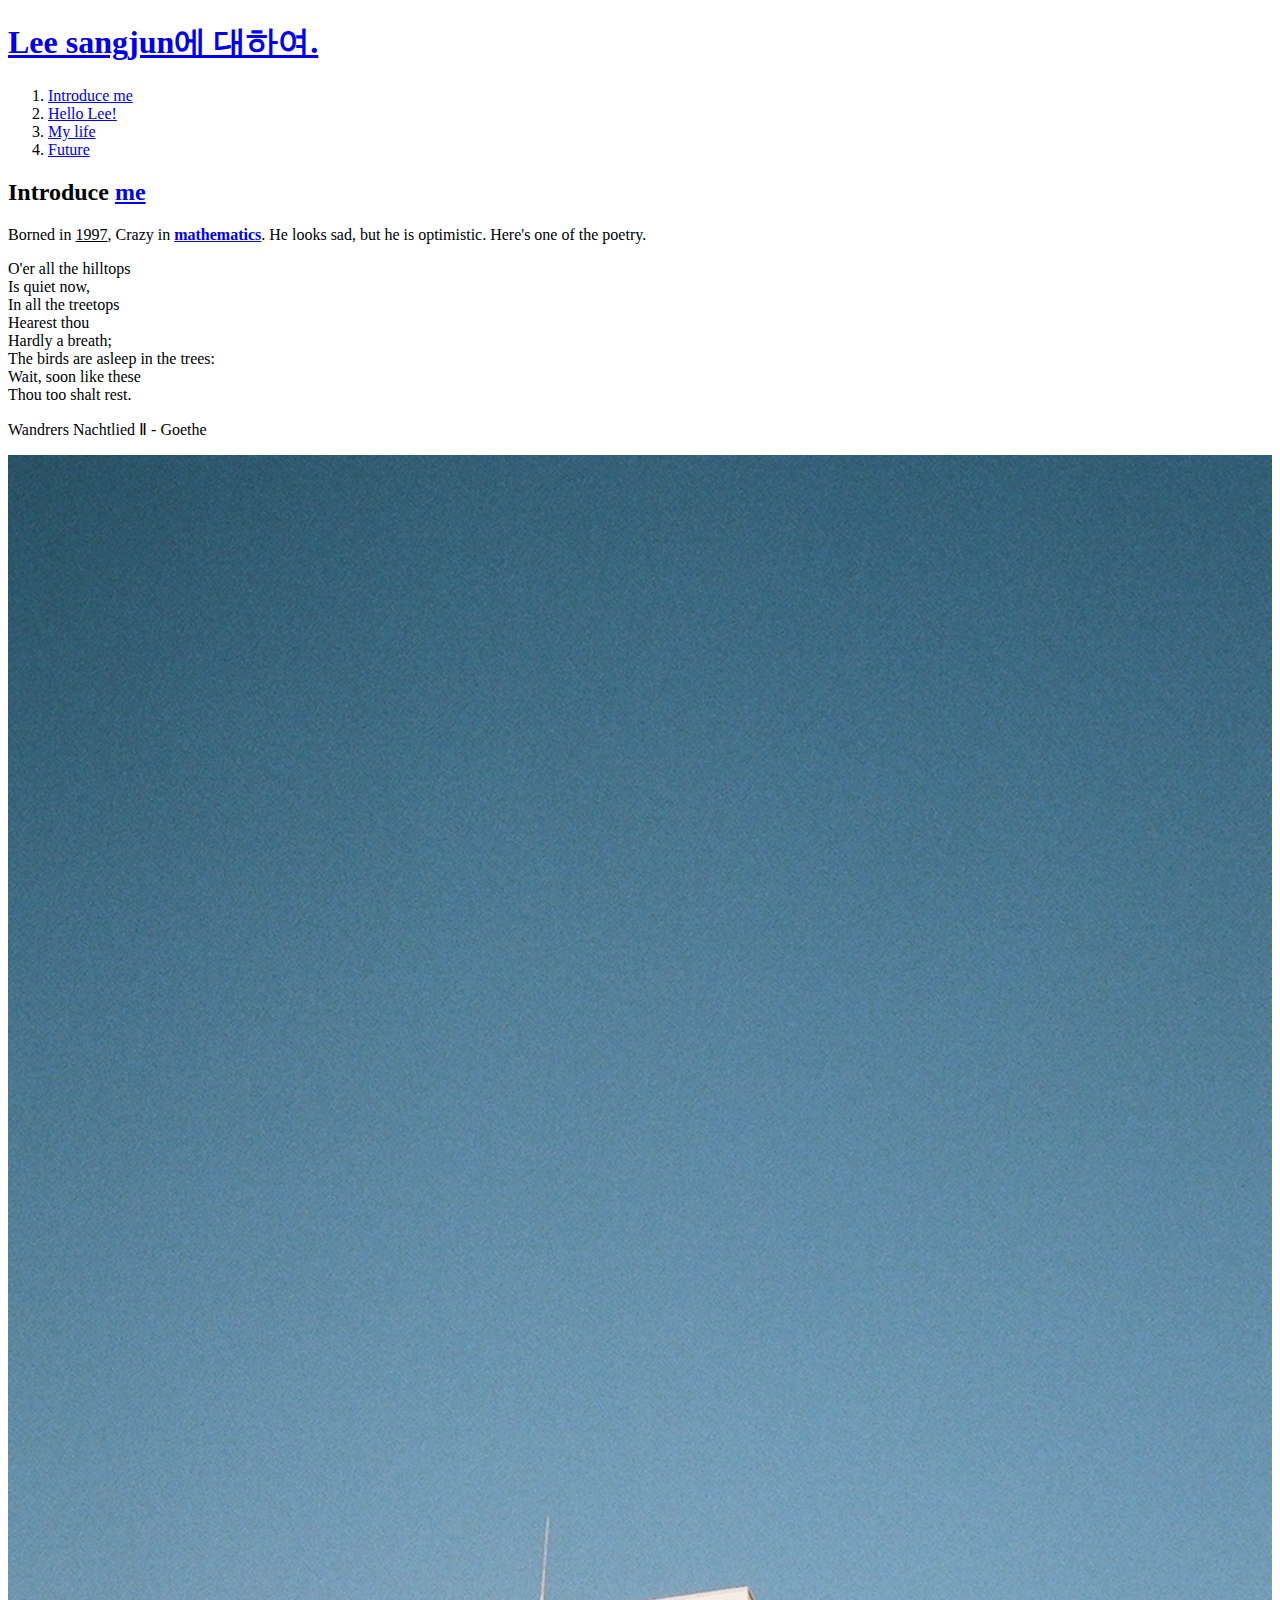
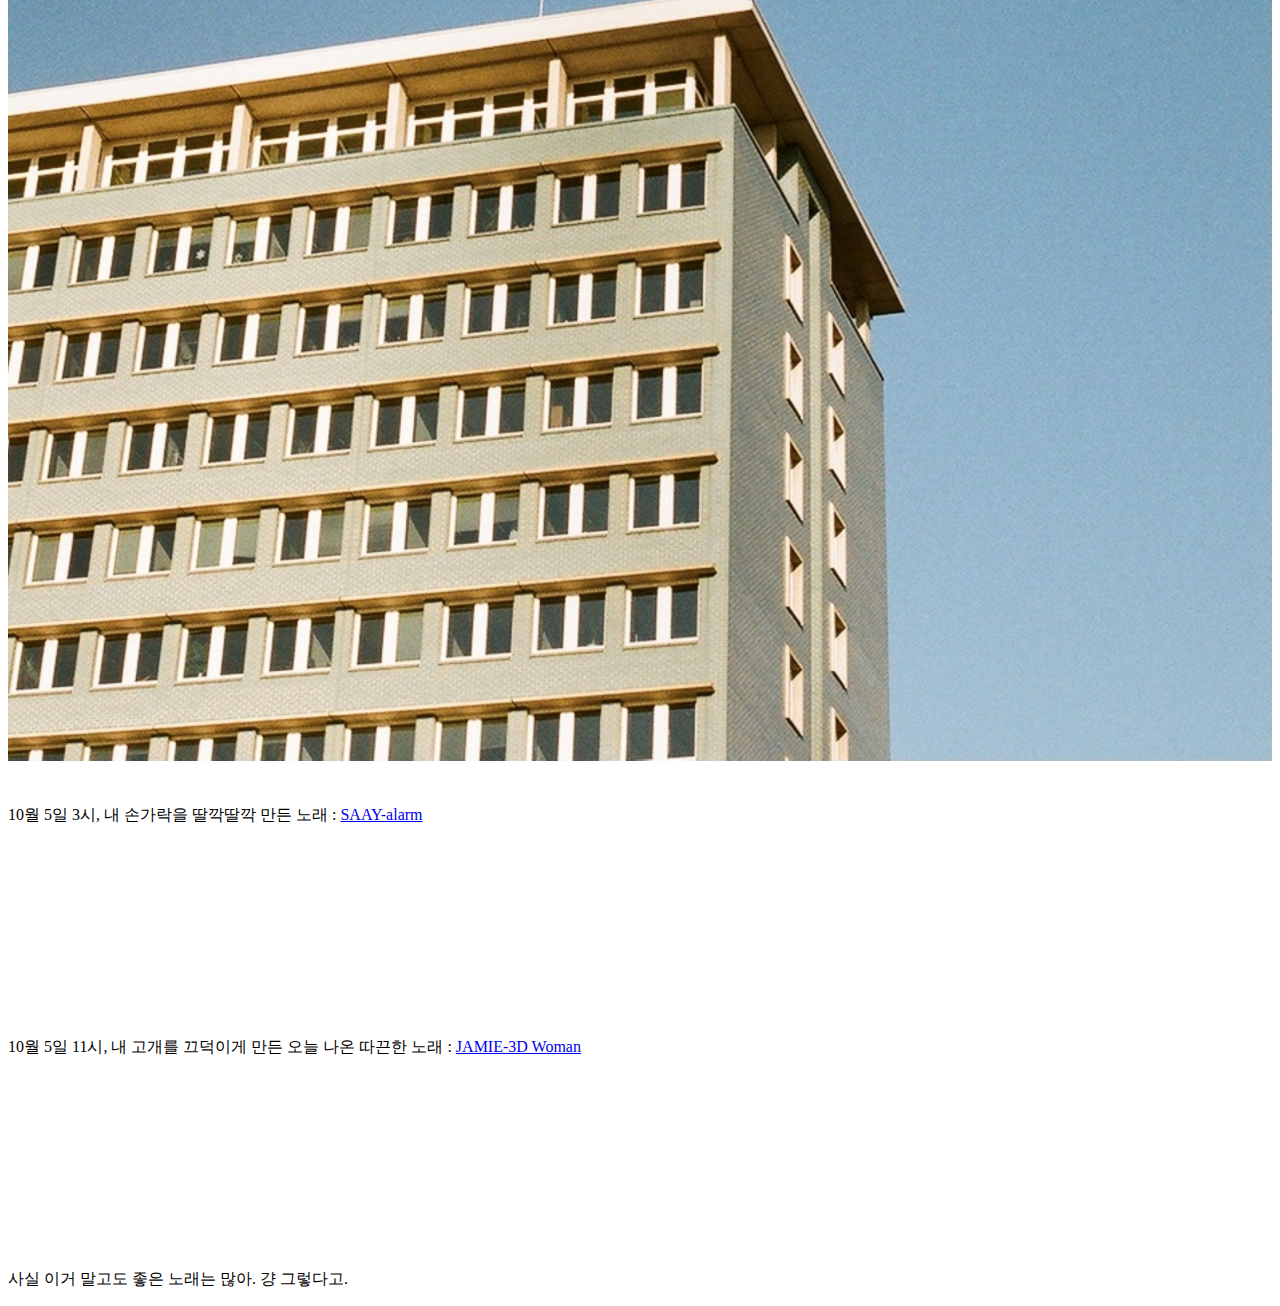
==== index.html @ 18ec31af "이상준 웹사이트" ====
<!doctype html>
<html>
<head>
  <title>WEB1 - Lee Sangjun</title>
  <meta charset="utf-8">
</head>
<body>
  <h1><a href="index.html">Lee sangjun에 대하여.</h1>
  <ol>
    <li><a href="1.html">Introduce me</a></li>
    <li><a href="2.html">Hello Lee!</a></li>
    <li><a href="3.html">My life</a></li>
    <li><a href="4.html">Future</a></li>
  </ol>
  <h2>Introduce <a href="https://blog.naver.com/sm1903"
    target="_blank" title="Lee's Blog">me</a></h2>
  Borned in <u>1997</u>, Crazy in <a href="mathematics.html" targer="_blank"><strong>mathematics</strong></a>.
  He looks sad, but he is optimistic.
  Here's one of the poetry.

  <p>O'er all the hilltops<br>
  Is quiet now,<br>
  In all the treetops<br>
  Hearest thou<br>

  Hardly a breath;<br>
  The birds are asleep in the trees:<br>
  Wait, soon like these<br>
  Thou too shalt rest.<br>
  </p>

  <p <style media="margin-top:20px">

  </style>Wandrers Nachtlied Ⅱ - Goethe
  </p>


  <img src="life.jpg" width="100%">

  <p style="margin-top:40px">10월 5일 3시, 내 손가락을 딸깍딸깍 만든 노래 :
    <a href="https://music.apple.com/kr/album/alarm/1641549770?i=1641549776" target="_blank" title="SAAY-ALARM">SAAY-alarm</a>
    </p>
    <iframe allow="autoplay *; encrypted-media *; fullscreen *; clipboard-write" frameborder="0" height="175" style="width:100%;max-width:660px;overflow:hidden;background:transparent;" sandbox="allow-forms allow-popups allow-same-origin allow-scripts allow-storage-access-by-user-activation allow-top-navigation-by-user-activation" src="https://embed.music.apple.com/kr/album/alarm/1641549770?i=1641549776"></iframe>
  <p> 10월 5일 11시, 내 고개를 끄덕이게 만든 오늘 나온 따끈한 노래 :
    <a href="https://music.apple.com/kr/album/3d-woman/1647492159?i=1647492161" target="_blank">JAMIE-3D Woman</a>
    </p>
    <iframe allow="autoplay *; encrypted-media *; fullscreen *; clipboard-write" frameborder="0" height="175" style="width:100%;max-width:660px;overflow:hidden;background:transparent;" sandbox="allow-forms allow-popups allow-same-origin allow-scripts allow-storage-access-by-user-activation allow-top-navigation-by-user-activation" src="https://embed.music.apple.com/kr/album/3d-woman/1647492159?i=1647492161"></iframe>
    <p>사실 이거 말고도 좋은 노래는 많아. 걍 그렇다고.</p>
</body>
</html>
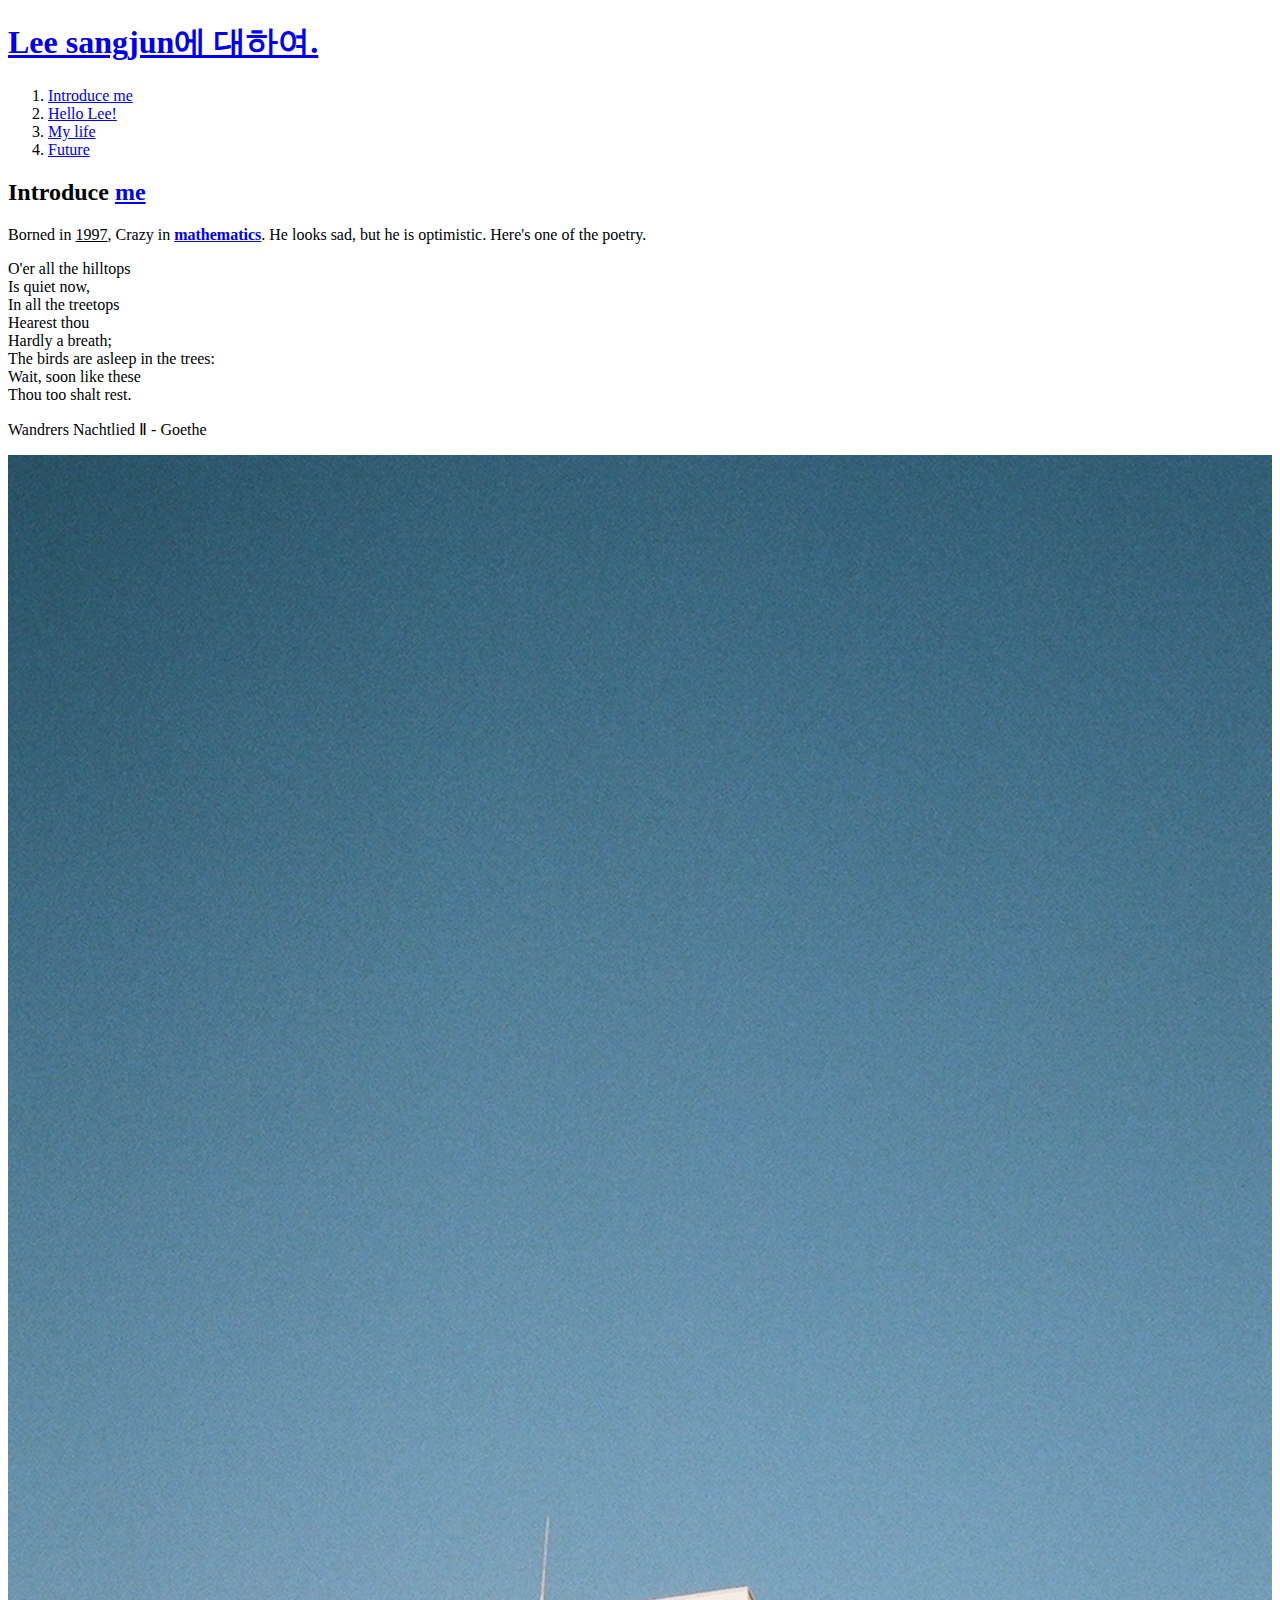
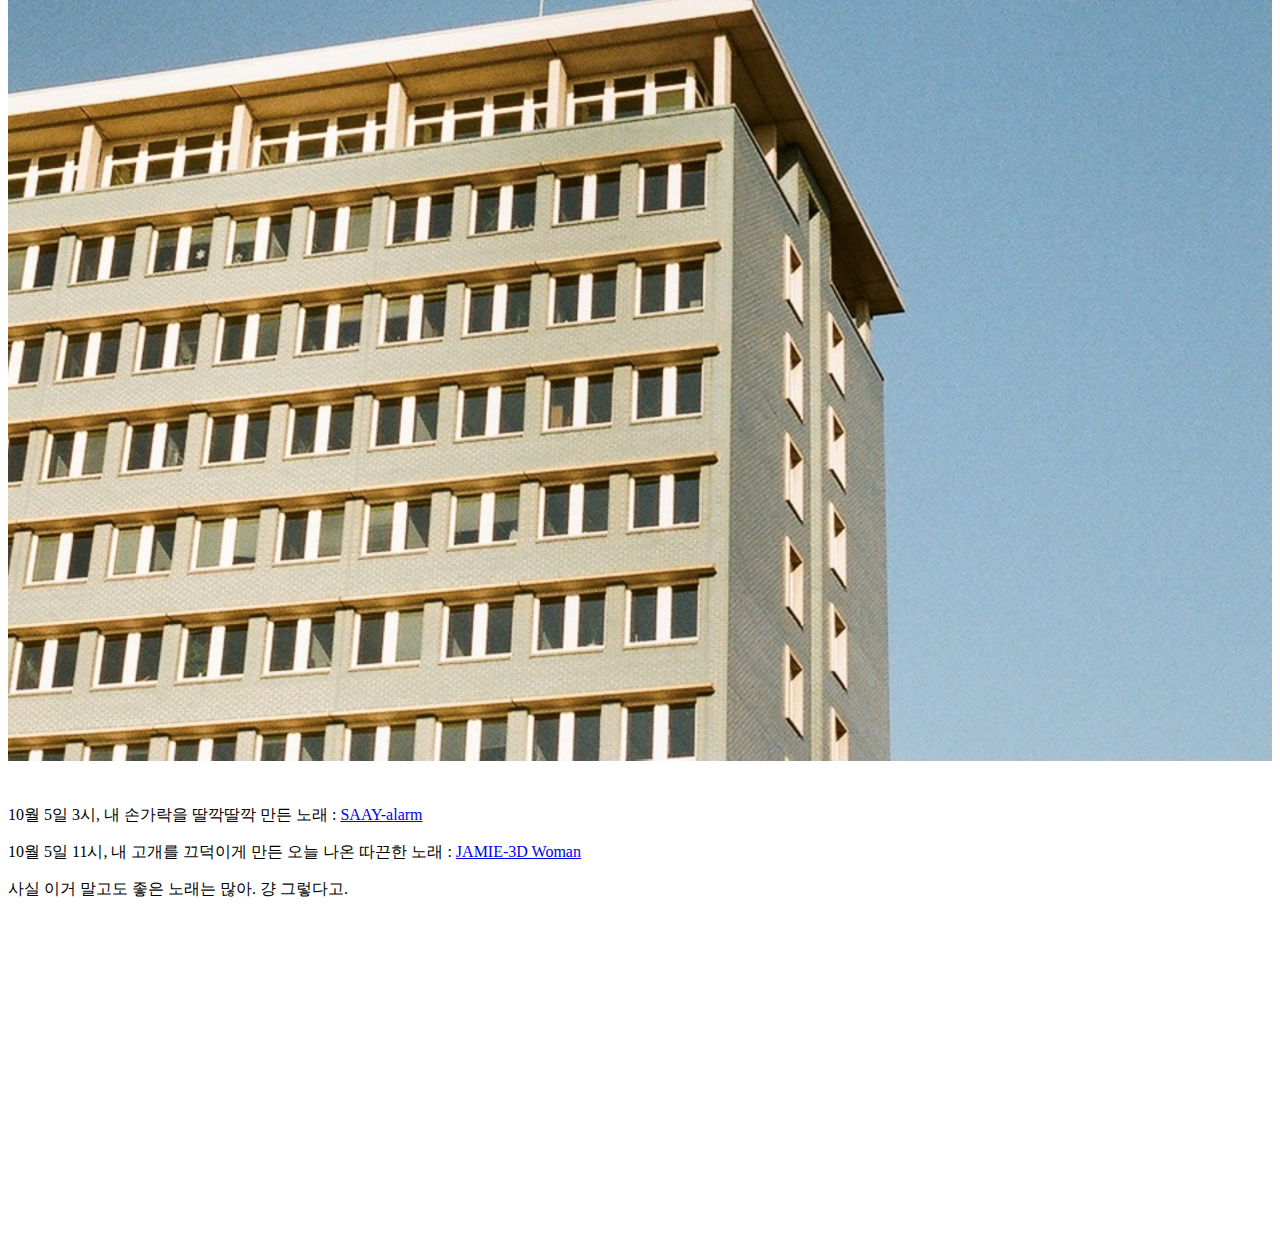
==== commit 1c62403e: "Add files via upload" ====
--- a/index.html
+++ b/index.html
@@ -34,17 +34,18 @@
   </style>Wandrers Nachtlied Ⅱ - Goethe
   </p>
 
-
   <img src="life.jpg" width="100%">
 
   <p style="margin-top:40px">10월 5일 3시, 내 손가락을 딸깍딸깍 만든 노래 :
     <a href="https://music.apple.com/kr/album/alarm/1641549770?i=1641549776" target="_blank" title="SAAY-ALARM">SAAY-alarm</a>
-    </p>
-    <iframe allow="autoplay *; encrypted-media *; fullscreen *; clipboard-write" frameborder="0" height="175" style="width:100%;max-width:660px;overflow:hidden;background:transparent;" sandbox="allow-forms allow-popups allow-same-origin allow-scripts allow-storage-access-by-user-activation allow-top-navigation-by-user-activation" src="https://embed.music.apple.com/kr/album/alarm/1641549770?i=1641549776"></iframe>
+  </p>
   <p> 10월 5일 11시, 내 고개를 끄덕이게 만든 오늘 나온 따끈한 노래 :
     <a href="https://music.apple.com/kr/album/3d-woman/1647492159?i=1647492161" target="_blank">JAMIE-3D Woman</a>
-    </p>
-    <iframe allow="autoplay *; encrypted-media *; fullscreen *; clipboard-write" frameborder="0" height="175" style="width:100%;max-width:660px;overflow:hidden;background:transparent;" sandbox="allow-forms allow-popups allow-same-origin allow-scripts allow-storage-access-by-user-activation allow-top-navigation-by-user-activation" src="https://embed.music.apple.com/kr/album/3d-woman/1647492159?i=1647492161"></iframe>
+  </p>
     <p>사실 이거 말고도 좋은 노래는 많아. 걍 그렇다고.</p>
+
+  <p>
+    <iframe width="560" height="315" src="https://www.youtube.com/embed/mchEN2ErdCQ" title="YouTube video player" frameborder="0" allow="accelerometer; autoplay; clipboard-write; encrypted-media; gyroscope; picture-in-picture" allowfullscreen></iframe>
+  </p>
 </body>
 </html>
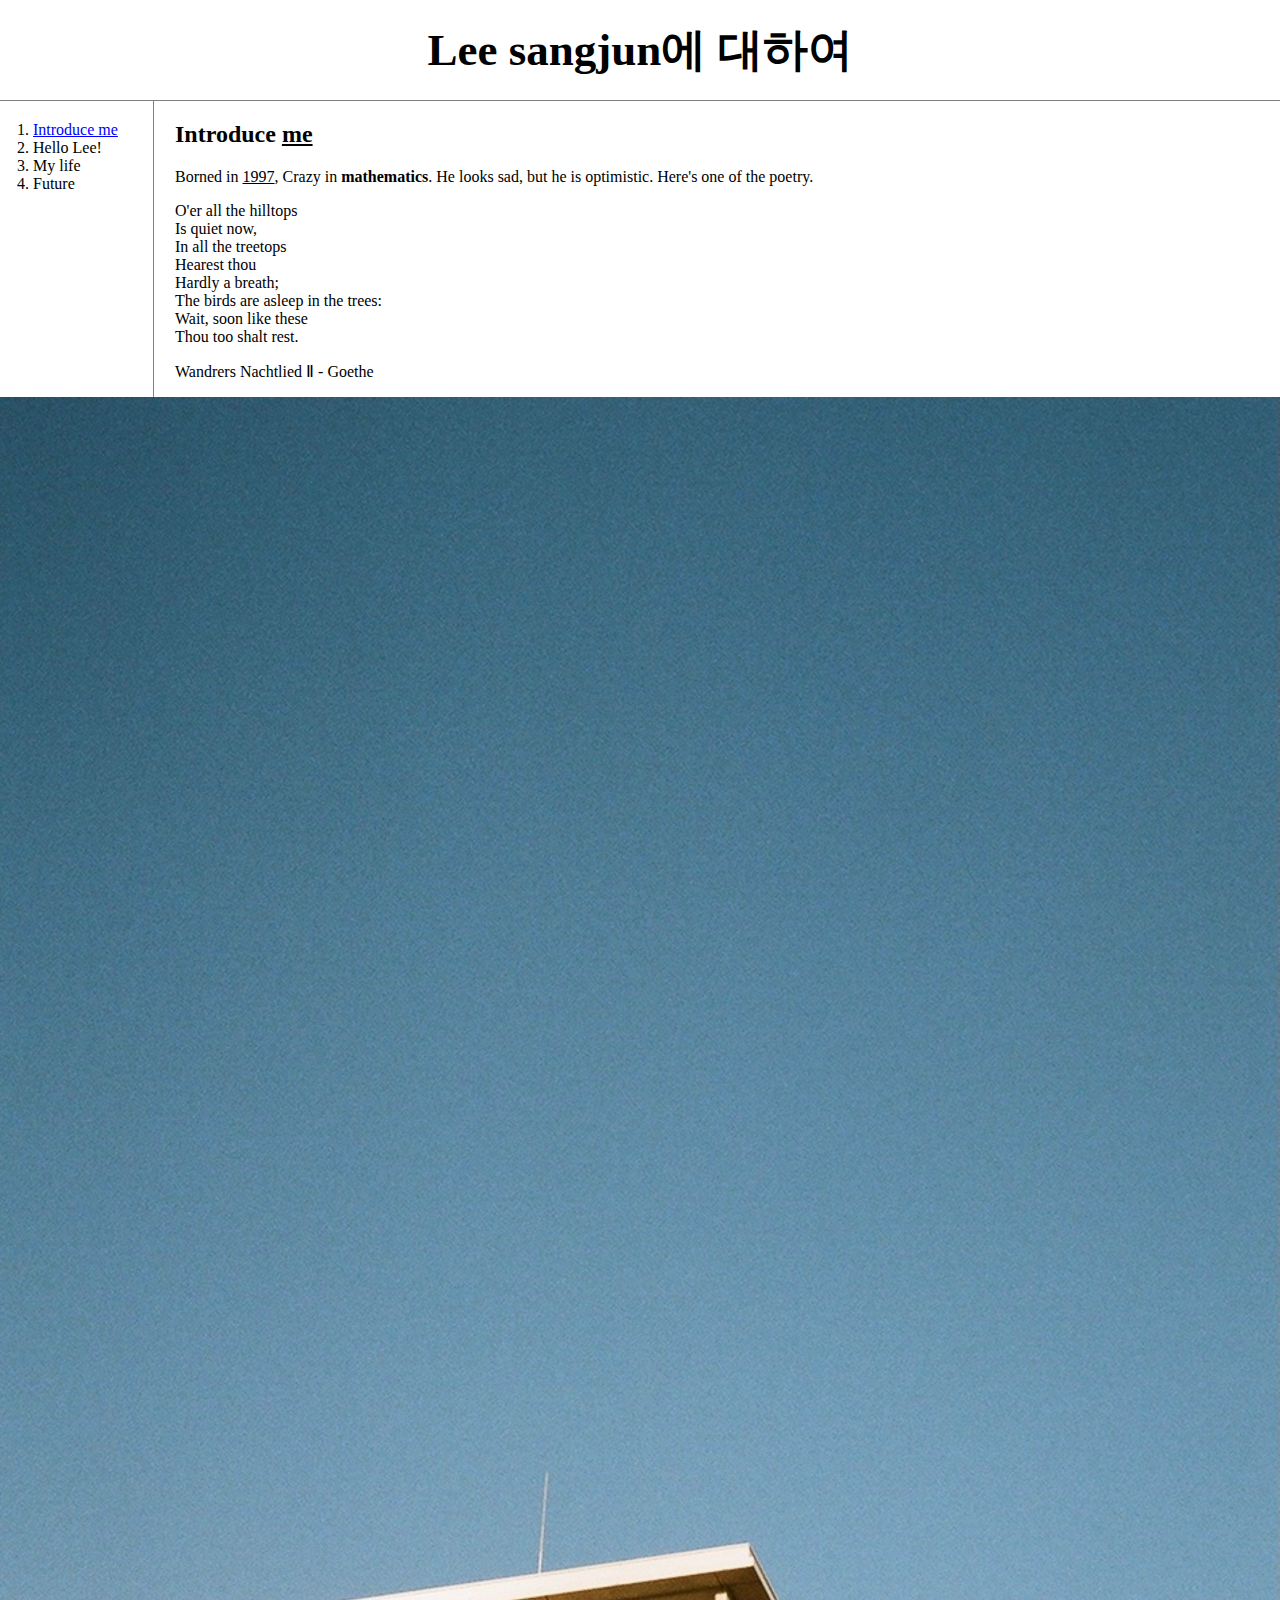
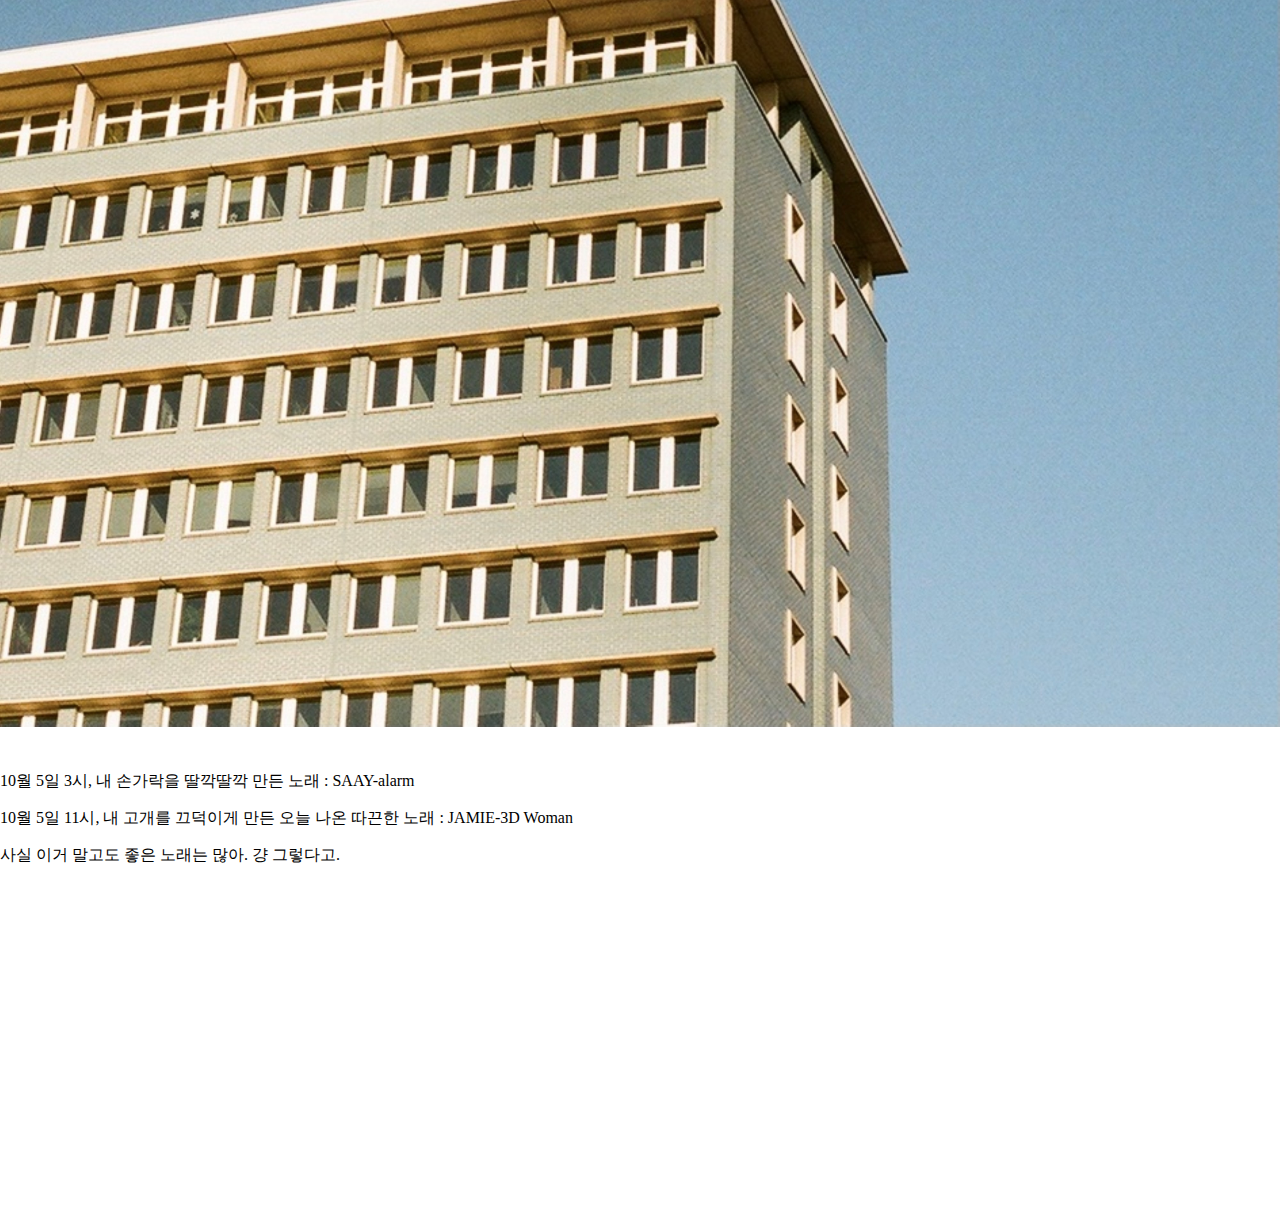
==== commit 18e6d0ba: "Add files via upload" ====
--- a/index.html
+++ b/index.html
@@ -3,37 +3,72 @@
 <head>
   <title>WEB1 - Lee Sangjun</title>
   <meta charset="utf-8">
+  <style>
+  #grid{
+    display: grid;
+    grid-template-columns: 150px 1fr;
+  }
+    #grid ol{
+      padding-left: 33px;
+    }
+    #grid #article{
+      padding-left: 25px;
+    }
+    body{
+      margin: 0px;
+    }
+    a{
+      color: black;
+      text-decoration: none;
+    }
+    h1{
+      font-size: 45px;
+      text-align: center;
+      border-bottom: 1px solid gray;
+      margin: 0px;
+      padding: 20px;
+    }
+    ol{
+      border-right: 1px solid gray;
+      width: 100px;
+      margin: 0;
+      padding: 20px;
+    }
+  </style>
 </head>
 <body>
-  <h1><a href="index.html">Lee sangjun에 대하여.</h1>
-  <ol>
-    <li><a href="1.html">Introduce me</a></li>
-    <li><a href="2.html">Hello Lee!</a></li>
-    <li><a href="3.html">My life</a></li>
-    <li><a href="4.html">Future</a></li>
-  </ol>
-  <h2>Introduce <a href="https://blog.naver.com/sm1903"
-    target="_blank" title="Lee's Blog">me</a></h2>
-  Borned in <u>1997</u>, Crazy in <a href="mathematics.html" targer="_blank"><strong>mathematics</strong></a>.
-  He looks sad, but he is optimistic.
-  Here's one of the poetry.
+  <h1><a href="index.html">Lee sangjun에 대하여</a></h1>
+  <div id="grid">
+    <ol>
+      <li><a href="1.html"style="color:blue;text-decoration:underline;">Introduce me</a></li>
+      <li><a href="2.html">Hello Lee!</a></li>
+      <li><a href="3.html">My life</a></li>
+      <li><a href="4.html">Future</a></li>
+    </ol>
+    <div id="article">
+        <h2>Introduce <a href="https://blog.naver.com/sm1903"
+          target="_blank" title="Lee's Blog" style="text-decoration:underline;">me</a></h2>
+        <p>
+          Borned in <u>1997</u>, Crazy in <a href="mathematics.html" targer="_blank"><strong>mathematics</strong></a>.
+          He looks sad, but he is optimistic.
+          Here's one of the poetry.
 
-  <p>O'er all the hilltops<br>
-  Is quiet now,<br>
-  In all the treetops<br>
-  Hearest thou<br>
+          <p>O'er all the hilltops<br>
+          Is quiet now,<br>
+          In all the treetops<br>
+          Hearest thou<br>
 
-  Hardly a breath;<br>
-  The birds are asleep in the trees:<br>
-  Wait, soon like these<br>
-  Thou too shalt rest.<br>
-  </p>
+          Hardly a breath;<br>
+          The birds are asleep in the trees:<br>
+          Wait, soon like these<br>
+          Thou too shalt rest.<br>
+          <p <style media="margin-top:20px">
 
-  <p <style media="margin-top:20px">
-
-  </style>Wandrers Nachtlied Ⅱ - Goethe
-  </p>
-
+          </style>Wandrers Nachtlied Ⅱ - Goethe
+          </p>
+        </p>
+      </div>
+  </div>
   <img src="life.jpg" width="100%">
 
   <p style="margin-top:40px">10월 5일 3시, 내 손가락을 딸깍딸깍 만든 노래 :
@@ -45,7 +80,42 @@
     <p>사실 이거 말고도 좋은 노래는 많아. 걍 그렇다고.</p>
 
   <p>
+    <div id="disqus_thread"></div>
+      <script>
+    /**
+    *  RECOMMENDED CONFIGURATION VARIABLES: EDIT AND UNCOMMENT THE SECTION BELOW TO INSERT DYNAMIC VALUES FROM YOUR PLATFORM OR CMS.
+    *  LEARN WHY DEFINING THESE VARIABLES IS IMPORTANT: https://disqus.com/admin/universalcode/#configuration-variables    */
+    /*
+    var disqus_config = function () {
+    this.page.url = PAGE_URL;  // Replace PAGE_URL with your page's canonical URL variable
+    this.page.identifier = PAGE_IDENTIFIER; // Replace PAGE_IDENTIFIER with your page's unique identifier variable
+    };
+    */
+    (function() { // DON'T EDIT BELOW THIS LINE
+    var d = document, s = d.createElement('script');
+    s.src = 'https://web1-ugzaoqknbt.disqus.com/embed.js';
+    s.setAttribute('data-timestamp', +new Date());
+    (d.head || d.body).appendChild(s);
+    })();
+      </script>
+    <noscript>Please enable JavaScript to view the <a href="https://disqus.com/?ref_noscript">comments powered by Disqus.</a></noscript>
+  </p>
+
+  <p>
     <iframe width="560" height="315" src="https://www.youtube.com/embed/mchEN2ErdCQ" title="YouTube video player" frameborder="0" allow="accelerometer; autoplay; clipboard-write; encrypted-media; gyroscope; picture-in-picture" allowfullscreen></iframe>
   </p>
-</body>
+  <!--Start of Tawk.to Script-->
+    <script type="text/javascript">
+  var Tawk_API=Tawk_API||{}, Tawk_LoadStart=new Date();
+  (function(){
+    var s1=document.createElement("script"),s0=document.getElementsByTagName("script")[0];
+    s1.async=true;
+    s1.src='https://embed.tawk.to/6341185237898912e96d7dae/1ger4e0ol';
+    s1.charset='UTF-8';
+    s1.setAttribute('crossorigin','*');
+    s0.parentNode.insertBefore(s1,s0);
+  })();
+    </script>
+  <!--End of Tawk.to Script-->
+  </body>
 </html>
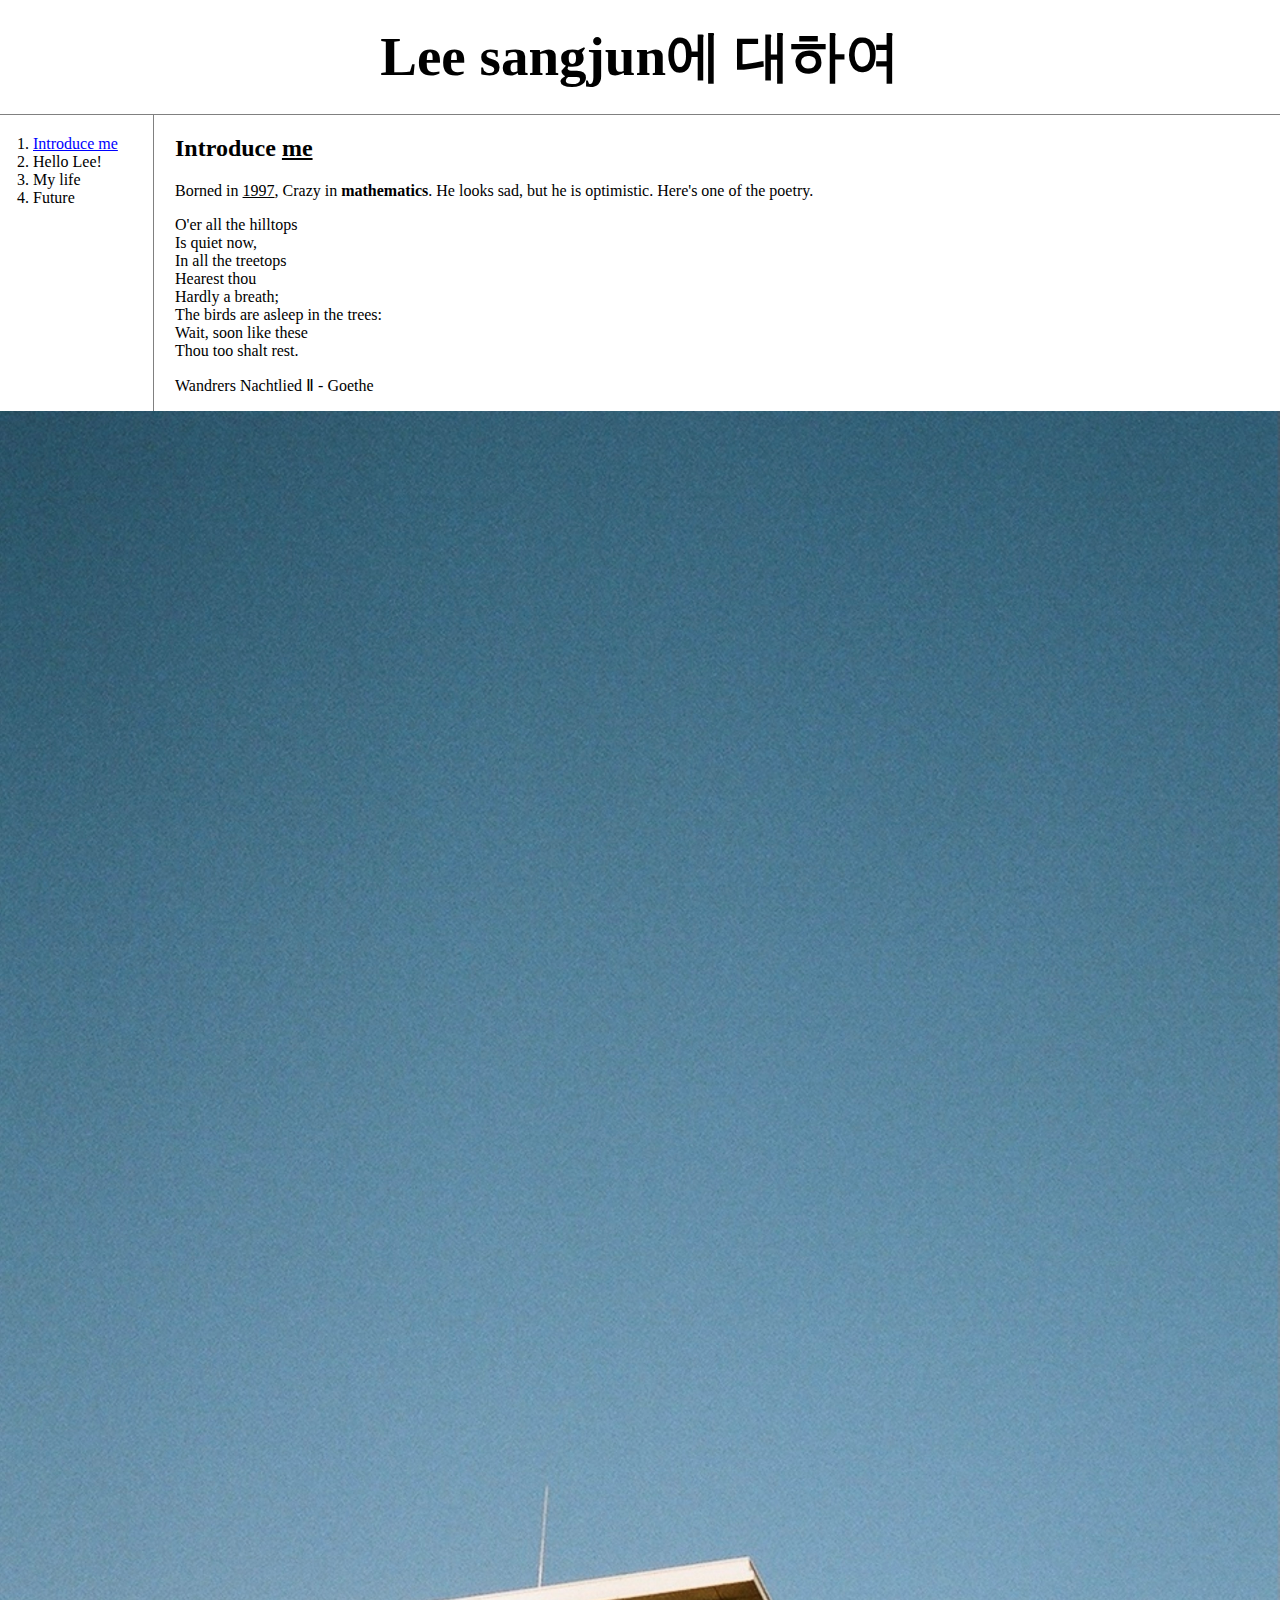
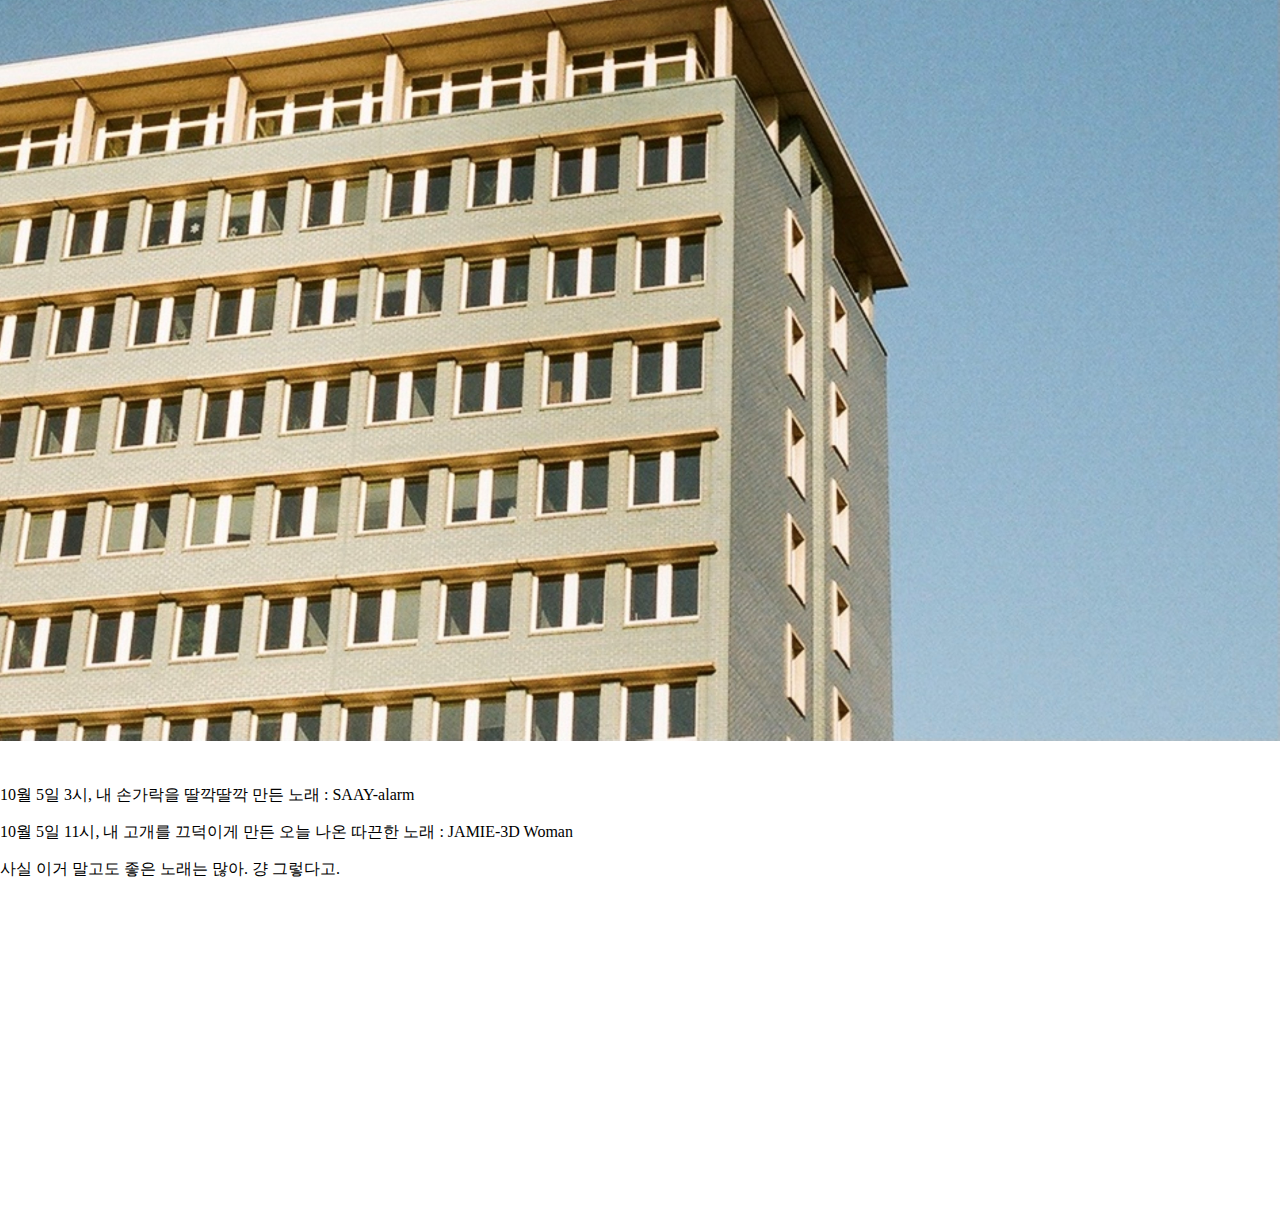
==== commit 8c591635: "Add files via upload" ====
--- a/index.html
+++ b/index.html
@@ -1,121 +1,108 @@
-<!doctype html>
-<html>
-<head>
-  <title>WEB1 - Lee Sangjun</title>
-  <meta charset="utf-8">
-  <style>
-  #grid{
-    display: grid;
-    grid-template-columns: 150px 1fr;
-  }
-    #grid ol{
-      padding-left: 33px;
-    }
-    #grid #article{
-      padding-left: 25px;
-    }
-    body{
-      margin: 0px;
-    }
-    a{
-      color: black;
-      text-decoration: none;
-    }
-    h1{
-      font-size: 45px;
-      text-align: center;
-      border-bottom: 1px solid gray;
-      margin: 0px;
-      padding: 20px;
-    }
-    ol{
-      border-right: 1px solid gray;
-      width: 100px;
-      margin: 0;
-      padding: 20px;
-    }
-  </style>
-</head>
-<body>
-  <h1><a href="index.html">Lee sangjun에 대하여</a></h1>
-  <div id="grid">
-    <ol>
-      <li><a href="1.html"style="color:blue;text-decoration:underline;">Introduce me</a></li>
-      <li><a href="2.html">Hello Lee!</a></li>
-      <li><a href="3.html">My life</a></li>
-      <li><a href="4.html">Future</a></li>
-    </ol>
-    <div id="article">
-        <h2>Introduce <a href="https://blog.naver.com/sm1903"
-          target="_blank" title="Lee's Blog" style="text-decoration:underline;">me</a></h2>
-        <p>
-          Borned in <u>1997</u>, Crazy in <a href="mathematics.html" targer="_blank"><strong>mathematics</strong></a>.
-          He looks sad, but he is optimistic.
-          Here's one of the poetry.
-
-          <p>O'er all the hilltops<br>
-          Is quiet now,<br>
-          In all the treetops<br>
-          Hearest thou<br>
-
-          Hardly a breath;<br>
-          The birds are asleep in the trees:<br>
-          Wait, soon like these<br>
-          Thou too shalt rest.<br>
-          <p <style media="margin-top:20px">
-
-          </style>Wandrers Nachtlied Ⅱ - Goethe
-          </p>
-        </p>
-      </div>
-  </div>
-  <img src="life.jpg" width="100%">
-
-  <p style="margin-top:40px">10월 5일 3시, 내 손가락을 딸깍딸깍 만든 노래 :
-    <a href="https://music.apple.com/kr/album/alarm/1641549770?i=1641549776" target="_blank" title="SAAY-ALARM">SAAY-alarm</a>
-  </p>
-  <p> 10월 5일 11시, 내 고개를 끄덕이게 만든 오늘 나온 따끈한 노래 :
-    <a href="https://music.apple.com/kr/album/3d-woman/1647492159?i=1647492161" target="_blank">JAMIE-3D Woman</a>
-  </p>
-    <p>사실 이거 말고도 좋은 노래는 많아. 걍 그렇다고.</p>
-
-  <p>
-    <div id="disqus_thread"></div>
-      <script>
-    /**
-    *  RECOMMENDED CONFIGURATION VARIABLES: EDIT AND UNCOMMENT THE SECTION BELOW TO INSERT DYNAMIC VALUES FROM YOUR PLATFORM OR CMS.
-    *  LEARN WHY DEFINING THESE VARIABLES IS IMPORTANT: https://disqus.com/admin/universalcode/#configuration-variables    */
-    /*
-    var disqus_config = function () {
-    this.page.url = PAGE_URL;  // Replace PAGE_URL with your page's canonical URL variable
-    this.page.identifier = PAGE_IDENTIFIER; // Replace PAGE_IDENTIFIER with your page's unique identifier variable
-    };
-    */
-    (function() { // DON'T EDIT BELOW THIS LINE
-    var d = document, s = d.createElement('script');
-    s.src = 'https://web1-ugzaoqknbt.disqus.com/embed.js';
-    s.setAttribute('data-timestamp', +new Date());
-    (d.head || d.body).appendChild(s);
-    })();
-      </script>
-    <noscript>Please enable JavaScript to view the <a href="https://disqus.com/?ref_noscript">comments powered by Disqus.</a></noscript>
-  </p>
-
-  <p>
-    <iframe width="560" height="315" src="https://www.youtube.com/embed/mchEN2ErdCQ" title="YouTube video player" frameborder="0" allow="accelerometer; autoplay; clipboard-write; encrypted-media; gyroscope; picture-in-picture" allowfullscreen></iframe>
-  </p>
-  <!--Start of Tawk.to Script-->
-    <script type="text/javascript">
-  var Tawk_API=Tawk_API||{}, Tawk_LoadStart=new Date();
-  (function(){
-    var s1=document.createElement("script"),s0=document.getElementsByTagName("script")[0];
-    s1.async=true;
-    s1.src='https://embed.tawk.to/6341185237898912e96d7dae/1ger4e0ol';
-    s1.charset='UTF-8';
-    s1.setAttribute('crossorigin','*');
-    s0.parentNode.insertBefore(s1,s0);
-  })();
-    </script>
-  <!--End of Tawk.to Script-->
-  </body>
-</html>
+<!doctype html>
+<html>
+
+<head>
+  <title>WEB1 - Lee Sangjun</title>
+  <meta charset="utf-8">
+  <link rel="stylesheet" href="style.css">
+  <!-- Google tag (gtag.js) -->
+  <script async src="https://www.googletagmanager.com/gtag/js?id=G-3KCK97TZKJ"></script>
+  <script>
+    window.dataLayer = window.dataLayer || [];
+
+    function gtag() {
+      dataLayer.push(arguments);
+    }
+    gtag('js', new Date());
+
+    gtag('config', 'G-3KCK97TZKJ');
+  </script>
+</head>
+
+<body>
+  <h1><a href="index.html">Lee sangjun에 대하여</a></h1>
+  <div id="grid">
+    <ol>
+      <li><a href="1.html" style="color:blue;text-decoration:underline;">Introduce me</a></li>
+      <li><a href="2.html">Hello Lee!</a></li>
+      <li><a href="3.html">My life</a></li>
+      <li><a href="4.html">Future</a></li>
+    </ol>
+    <div id="article">
+      <h2>Introduce <a href="https://blog.naver.com/sm1903" target="_blank" title="Lee's Blog" style="text-decoration:underline;">me</a></h2>
+      <p>
+        Borned in <u>1997</u>, Crazy in <a href="mathematics.html" target="_blank"><strong>mathematics</strong></a>.
+        He looks sad, but he is optimistic.
+        Here's one of the poetry.
+
+      <p>O'er all the hilltops<br>
+        Is quiet now,<br>
+        In all the treetops<br>
+        Hearest thou<br>
+
+        Hardly a breath;<br>
+        The birds are asleep in the trees:<br>
+        Wait, soon like these<br>
+        Thou too shalt rest.<br>
+      <p <style media="margin-top:20px">
+
+        </style>Wandrers Nachtlied Ⅱ - Goethe
+      </p>
+      </p>
+    </div>
+  </div>
+  <img src="life.jpg" width="100%">
+
+  <p style="margin-top:40px">10월 5일 3시, 내 손가락을 딸깍딸깍 만든 노래 :
+    <a href="https://music.apple.com/kr/album/alarm/1641549770?i=1641549776" target="_blank" title="SAAY-ALARM">SAAY-alarm</a>
+  </p>
+  <p> 10월 5일 11시, 내 고개를 끄덕이게 만든 오늘 나온 따끈한 노래 :
+    <a href="https://music.apple.com/kr/album/3d-woman/1647492159?i=1647492161" target="_blank">JAMIE-3D Woman</a>
+  </p>
+  <p>사실 이거 말고도 좋은 노래는 많아. 걍 그렇다고.</p>
+
+  <p>
+  <div id="disqus_thread"></div>
+  <script>
+    /**
+     *  RECOMMENDED CONFIGURATION VARIABLES: EDIT AND UNCOMMENT THE SECTION BELOW TO INSERT DYNAMIC VALUES FROM YOUR PLATFORM OR CMS.
+     *  LEARN WHY DEFINING THESE VARIABLES IS IMPORTANT: https://disqus.com/admin/universalcode/#configuration-variables    */
+    /*
+    var disqus_config = function () {
+    this.page.url = PAGE_URL;  // Replace PAGE_URL with your page's canonical URL variable
+    this.page.identifier = PAGE_IDENTIFIER; // Replace PAGE_IDENTIFIER with your page's unique identifier variable
+    };
+    */
+    (function() { // DON'T EDIT BELOW THIS LINE
+      var d = document,
+        s = d.createElement('script');
+      s.src = 'https://web1-ugzaoqknbt.disqus.com/embed.js';
+      s.setAttribute('data-timestamp', +new Date());
+      (d.head || d.body).appendChild(s);
+    })();
+  </script>
+  <noscript>Please enable JavaScript to view the <a href="https://disqus.com/?ref_noscript">comments powered by Disqus.</a></noscript>
+  </p>
+
+  <p>
+    <iframe width="560" height="315" src="https://www.youtube.com/embed/mchEN2ErdCQ" title="YouTube video player" frameborder="0" allow="accelerometer; autoplay; clipboard-write; encrypted-media; gyroscope; picture-in-picture"
+      allowfullscreen></iframe>
+  </p>
+  <!--Start of Tawk.to Script-->
+  <script type="text/javascript">
+    var Tawk_API = Tawk_API || {},
+      Tawk_LoadStart = new Date();
+    (function() {
+      var s1 = document.createElement("script"),
+        s0 = document.getElementsByTagName("script")[0];
+      s1.async = true;
+      s1.src = 'https://embed.tawk.to/6341185237898912e96d7dae/1ger4e0ol';
+      s1.charset = 'UTF-8';
+      s1.setAttribute('crossorigin', '*');
+      s0.parentNode.insertBefore(s1, s0);
+    })();
+  </script>
+  <!--End of Tawk.to Script-->
+</body>
+
+</html>
--- a/style.css
+++ b/style.css
@@ -0,0 +1,50 @@
+body {
+  margin: 0px;
+}
+
+a {
+  color: black;
+  text-decoration: none;
+}
+
+h1 {
+  font-size: 55px;
+  text-align: center;
+  border-bottom: 1px solid gray;
+  margin: 0px;
+  padding: 20px;
+}
+
+ol {
+  border-right: 1px solid gray;
+  width: 100px;
+  margin: 0;
+  padding: 20px;
+}
+
+#grid {
+  display: grid;
+  grid-template-columns: 150px 1fr;
+}
+
+#grid ol {
+  padding-left: 33px;
+}
+
+#grid #article {
+  padding-left: 25px;
+}
+
+@media(max-width:500px) {
+  #grid {
+    display: block;
+  }
+
+  ol {
+    border-right: none;
+  }
+
+  h1 {
+    border-bottom: none;
+  }
+}
